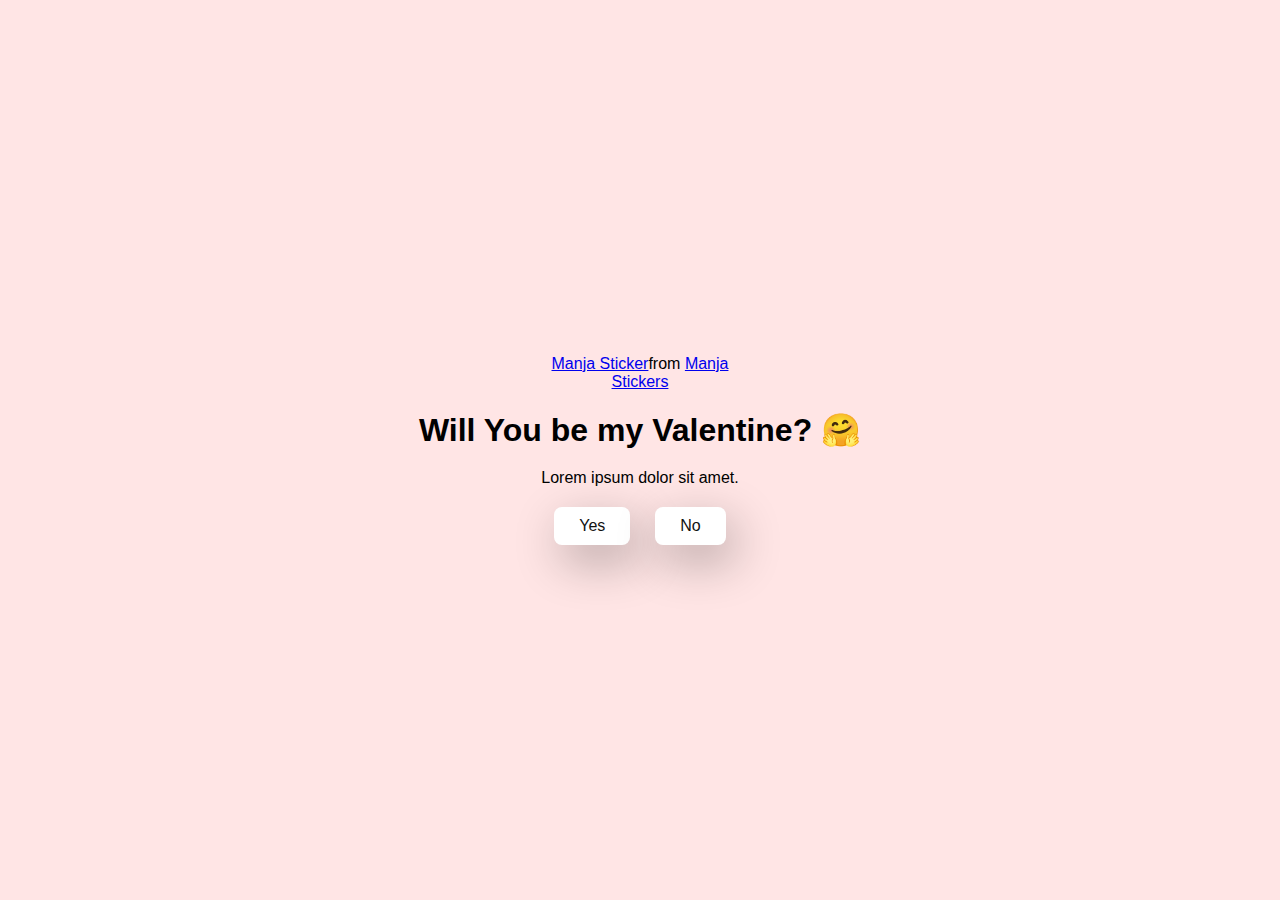
==== index.html @ 82da9021 "html css jss file dropped" ====
<!DOCTYPE html>
<html lang="en">
  <head>
    <meta charset="UTF-8" />
    <meta name="viewport" content="width=device-width, initial-scale=1.0" />
    <title>Ask Her Out</title>

    <link rel="stylesheet" href="./style.css" />
  </head>
  <body>
    <div class="container">
      <div
        class="tenor-gif-embed"
        data-postid="22885016"
        data-share-method="host"
        data-aspect-ratio="1.04918"
        data-width="100%"
      >
        <a href="https://tenor.com/view/manja-gif-22885016">Manja Sticker</a
        >from
        <a href="https://tenor.com/search/manja-stickers">Manja Stickers</a>
      </div>
      <script
        type="text/javascript"
        async
        src="https://tenor.com/embed.js"
      ></script>
      <h1>Will You be my Valentine? 🤗</h1>
      <p>Lorem ipsum dolor sit amet.</p>

      <div class="btn">
        <a href="yes.html">Yes</a>
        <a href="no1.html">No</a>
      </div>
    </div>
  </body>
</html>
---- style.css ----
* {
  margin: 0;
  padding: 0;
  box-sizing: border-box;
  font-family: sans-serif;
}

body {
  width: 100%;
  min-height: 100vh;
  display: flex;
  justify-content: center;
  align-items: center;
  background-color: #ffe5e5;
}

.container {
  display: flex;
  flex-direction: column;
  text-align: center;
  align-items: center;
  gap: 20px;
  max-width: 500px;
  margin: 20px;
}

.container .tenor-gif-embed {
  max-width: 200px;
}

.container .btn {
  display: flex;
  gap: 25px;
}

.btn a {
  text-decoration: none;
  color: #111;
  background: #fff;
  padding: 10px 25px;
  border-radius: 8px;
  box-shadow: 0.5rem 1rem 3rem hsl(0, 0%, 0%, 0.3);
}
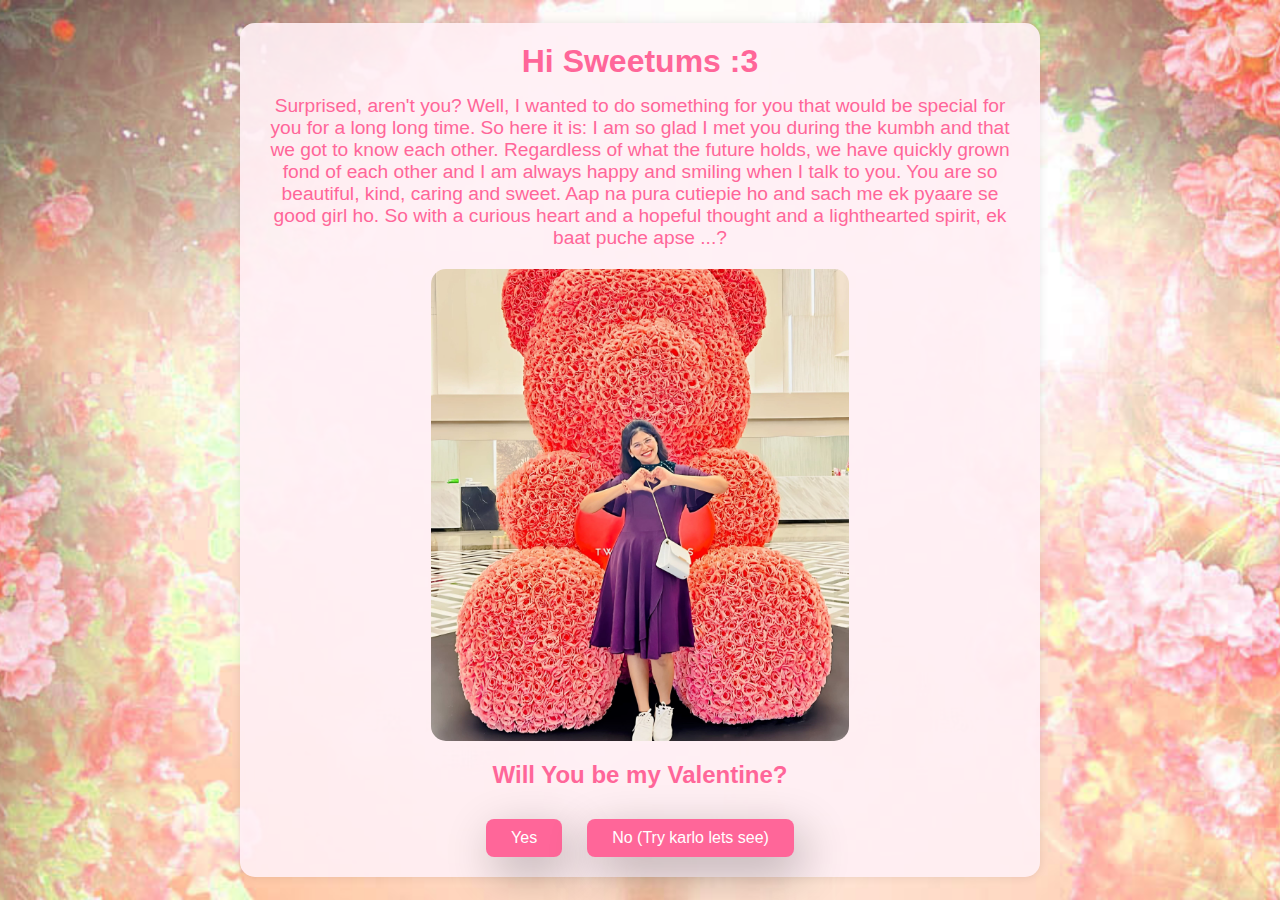
==== commit 0c818579: "update new images and text" ====
--- a/index.html
+++ b/index.html
@@ -1,9 +1,9 @@
-<!DOCTYPE html>
+<!-- <!DOCTYPE html>
 <html lang="en">
   <head>
     <meta charset="UTF-8" />
     <meta name="viewport" content="width=device-width, initial-scale=1.0" />
-    <title>Ask Her Out</title>
+    <title>For Palak</title>
 
     <link rel="stylesheet" href="./style.css" />
   </head>
@@ -34,4 +34,35 @@
       </div>
     </div>
   </body>
-</html>
+</html> -->
+
+
+
+<!DOCTYPE html>
+<html lang="en">
+  <head>
+    <meta charset="UTF-8" />
+    <meta name="viewport" content="width=device-width, initial-scale=1.0" />
+    <title>For Palak</title>
+
+    <link rel="stylesheet" href="./style.css" />
+ 
+  </head>
+  <body>
+    <div class="container">
+      <h1>Hi Sweetums :3</h1>
+      <p>Surprised, aren't you? Well, I wanted to do something for you that would be special for you for a long long time. So here it is:
+        I am so glad I met you during the kumbh and that we got to know each other. Regardless of what the future holds,
+        we have quickly grown fond of each other and I am always happy and smiling when I talk to you. You are so beautiful,
+        kind, caring and sweet. Aap na pura cutiepie ho and sach me ek pyaare se good girl ho. So with a curious 
+        heart and a hopeful thought and a lighthearted spirit, ek baat puche apse ...?
+      </p>
+      <img src="cutie.jpg" alt="Cutie" style="width:55%; height:75%;">
+      <h2>Will You be my Valentine?</h2>
+      <div class="btn">
+        <a href="yes.html">Yes</a>
+        <a href="no1.html">No &#40;Try karlo lets see&#41;</a>
+      </div>
+    </div>
+  </body>
+</html>--- a/style.css
+++ b/style.css
@@ -2,7 +2,7 @@
   margin: 0;
   padding: 0;
   box-sizing: border-box;
-  font-family: sans-serif;
+  font-family: 'Comic Sans MS', cursive, sans-serif; /* Fun and romantic font */
 }
 
 body {
@@ -11,7 +11,9 @@
   display: flex;
   justify-content: center;
   align-items: center;
-  background-color: #ffe5e5;
+  background: url('background.jpg') no-repeat center center fixed; /* Background image */
+  background-size: cover;
+  color: #ff6699; /* Sweet pink text color */
 }
 
 .container {
@@ -20,24 +22,50 @@
   text-align: center;
   align-items: center;
   gap: 20px;
-  max-width: 500px;
+  max-width: 800px;
   margin: 20px;
+  padding: 20px;
+  border-radius: 15px; /* Rounded corners */
+  background-color: rgba(255, 240, 245, 0.9); /* Light pink background with transparency */
+  box-shadow: 0 0 10px rgba(0, 0, 0, 0.1); /* Subtle shadow */
 }
 
-.container .tenor-gif-embed {
-  max-width: 200px;
+h1 {
+  font-size: 2em;
+  margin-bottom: -5px;
+}
+
+h2 {
+  font-size: 1.5em;
+  margin-bottom: 10px;
+}
+
+p {
+  font-size: 1.2em;
+}
+
+.container img {
+  width: 100%;
+  height: auto;
+  border-radius: 15px; /* Rounded corners for images */
 }
 
 .container .btn {
   display: flex;
   gap: 25px;
+  flex-wrap: wrap; /* Allow buttons to wrap on smaller screens */
 }
 
 .btn a {
   text-decoration: none;
-  color: #111;
-  background: #fff;
+  color: white;
+  background: #ff6699; /* Pink button background */
   padding: 10px 25px;
-  border-radius: 8px;
+  border-radius: 8px; /* Rounded corners */
   box-shadow: 0.5rem 1rem 3rem hsl(0, 0%, 0%, 0.3);
+  transition: background-color 0.3s;
 }
+
+.btn a:hover {
+  background-color: #ff3366; /* Darker pink on hover */
+}
--- a/style.css
+++ b/style.css
@@ -2,7 +2,7 @@
   margin: 0;
   padding: 0;
   box-sizing: border-box;
-  font-family: sans-serif;
+  font-family: 'Comic Sans MS', cursive, sans-serif; /* Fun and romantic font */
 }
 
 body {
@@ -11,7 +11,9 @@
   display: flex;
   justify-content: center;
   align-items: center;
-  background-color: #ffe5e5;
+  background: url('background.jpg') no-repeat center center fixed; /* Background image */
+  background-size: cover;
+  color: #ff6699; /* Sweet pink text color */
 }
 
 .container {
@@ -20,24 +22,50 @@
   text-align: center;
   align-items: center;
   gap: 20px;
-  max-width: 500px;
+  max-width: 800px;
   margin: 20px;
+  padding: 20px;
+  border-radius: 15px; /* Rounded corners */
+  background-color: rgba(255, 240, 245, 0.9); /* Light pink background with transparency */
+  box-shadow: 0 0 10px rgba(0, 0, 0, 0.1); /* Subtle shadow */
 }
 
-.container .tenor-gif-embed {
-  max-width: 200px;
+h1 {
+  font-size: 2em;
+  margin-bottom: -5px;
+}
+
+h2 {
+  font-size: 1.5em;
+  margin-bottom: 10px;
+}
+
+p {
+  font-size: 1.2em;
+}
+
+.container img {
+  width: 100%;
+  height: auto;
+  border-radius: 15px; /* Rounded corners for images */
 }
 
 .container .btn {
   display: flex;
   gap: 25px;
+  flex-wrap: wrap; /* Allow buttons to wrap on smaller screens */
 }
 
 .btn a {
   text-decoration: none;
-  color: #111;
-  background: #fff;
+  color: white;
+  background: #ff6699; /* Pink button background */
   padding: 10px 25px;
-  border-radius: 8px;
+  border-radius: 8px; /* Rounded corners */
   box-shadow: 0.5rem 1rem 3rem hsl(0, 0%, 0%, 0.3);
+  transition: background-color 0.3s;
 }
+
+.btn a:hover {
+  background-color: #ff3366; /* Darker pink on hover */
+}
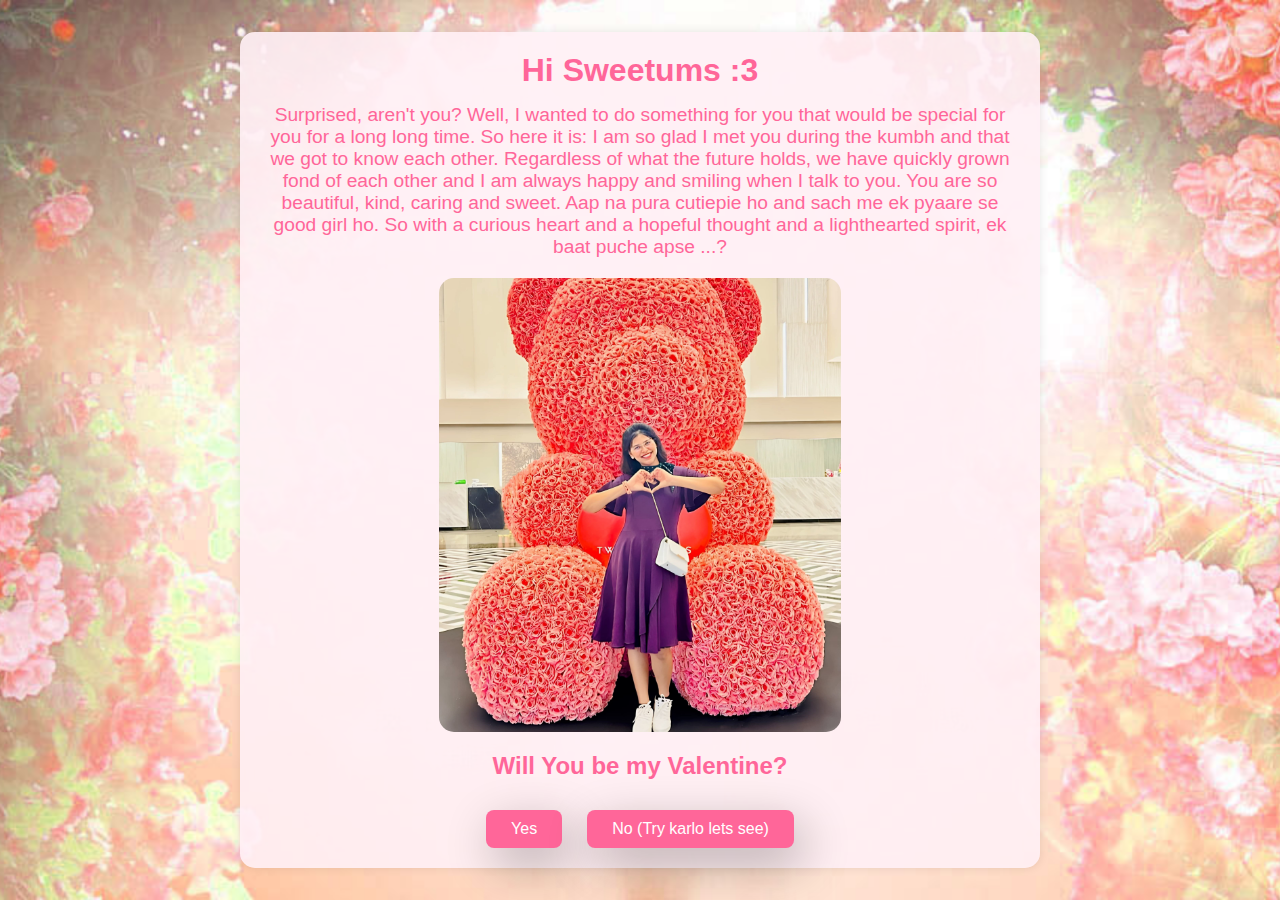
==== commit 3e22477e: "Update index.html" ====
--- a/index.html
+++ b/index.html
@@ -57,7 +57,7 @@
         kind, caring and sweet. Aap na pura cutiepie ho and sach me ek pyaare se good girl ho. So with a curious 
         heart and a hopeful thought and a lighthearted spirit, ek baat puche apse ...?
       </p>
-      <img src="cutie.jpg" alt="Cutie" style="width:55%; height:75%;">
+      <img src="cutie.jpg" alt="Cutie" style="width:53%; height:75%;">
       <h2>Will You be my Valentine?</h2>
       <div class="btn">
         <a href="yes.html">Yes</a>
@@ -65,4 +65,4 @@
       </div>
     </div>
   </body>
-</html>+</html>
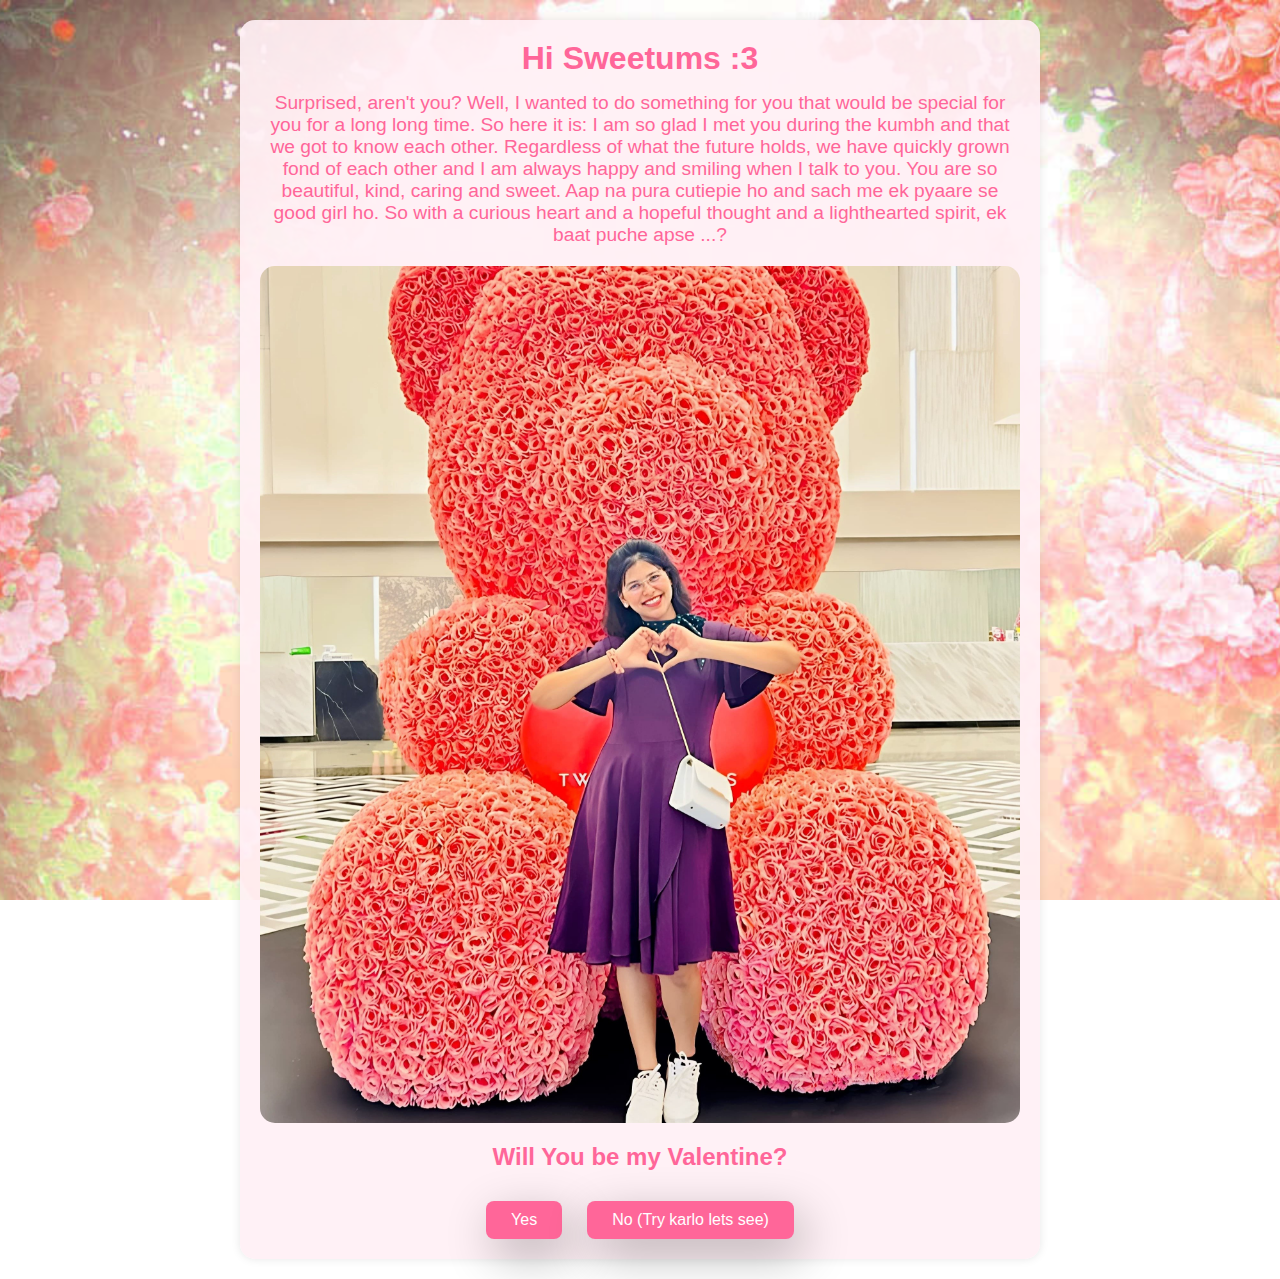
==== commit 89cada26: "Add files via upload" ====
--- a/index.html
+++ b/index.html
@@ -57,7 +57,7 @@
         kind, caring and sweet. Aap na pura cutiepie ho and sach me ek pyaare se good girl ho. So with a curious 
         heart and a hopeful thought and a lighthearted spirit, ek baat puche apse ...?
       </p>
-      <img src="cutie.jpg" alt="Cutie" style="width:53%; height:75%;">
+      <img src="cutie.jpg" alt="Cutie" class="responsive-img">
       <h2>Will You be my Valentine?</h2>
       <div class="btn">
         <a href="yes.html">Yes</a>
@@ -65,4 +65,4 @@
       </div>
     </div>
   </body>
-</html>
+</html>--- a/style.css
+++ b/style.css
@@ -44,6 +44,12 @@
   font-size: 1.2em;
 }
 
+.responsive-img {
+  width: 53%;
+  height: auto;
+  border-radius: 15px; /* Rounded corners for images */
+}
+
 .container img {
   width: 100%;
   height: auto;
--- a/style.css
+++ b/style.css
@@ -44,6 +44,12 @@
   font-size: 1.2em;
 }
 
+.responsive-img {
+  width: 53%;
+  height: auto;
+  border-radius: 15px; /* Rounded corners for images */
+}
+
 .container img {
   width: 100%;
   height: auto;
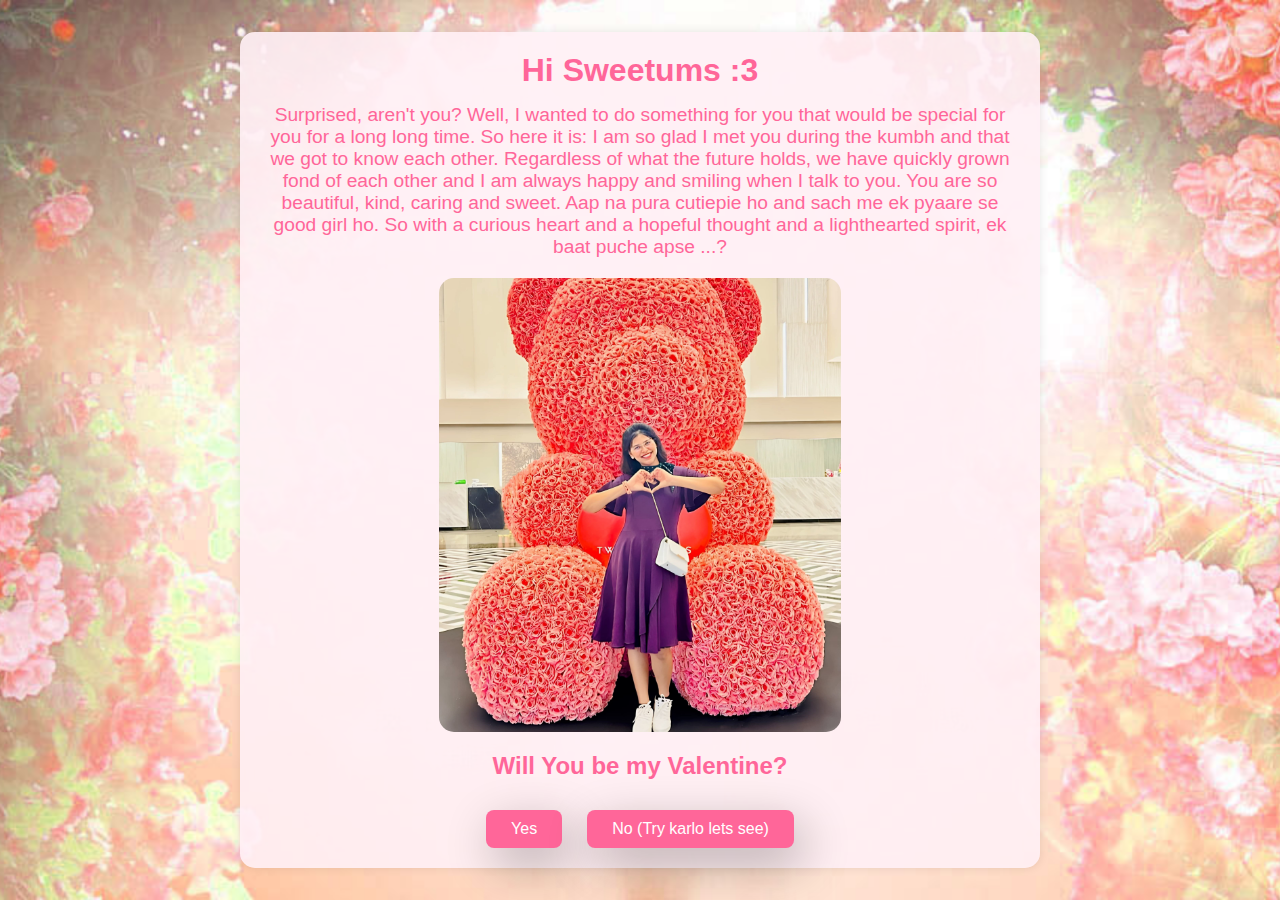
==== commit 8e941e89: "revert" ====
--- a/index.html
+++ b/index.html
@@ -57,7 +57,7 @@
         kind, caring and sweet. Aap na pura cutiepie ho and sach me ek pyaare se good girl ho. So with a curious 
         heart and a hopeful thought and a lighthearted spirit, ek baat puche apse ...?
       </p>
-      <img src="cutie.jpg" alt="Cutie" class="responsive-img">
+      <img src="cutie.jpg" alt="Cutie" style="width:53%; height:75%;">
       <h2>Will You be my Valentine?</h2>
       <div class="btn">
         <a href="yes.html">Yes</a>
--- a/style.css
+++ b/style.css
@@ -44,12 +44,6 @@
   font-size: 1.2em;
 }
 
-.responsive-img {
-  width: 53%;
-  height: auto;
-  border-radius: 15px; /* Rounded corners for images */
-}
-
 .container img {
   width: 100%;
   height: auto;
--- a/style.css
+++ b/style.css
@@ -44,12 +44,6 @@
   font-size: 1.2em;
 }
 
-.responsive-img {
-  width: 53%;
-  height: auto;
-  border-radius: 15px; /* Rounded corners for images */
-}
-
 .container img {
   width: 100%;
   height: auto;
